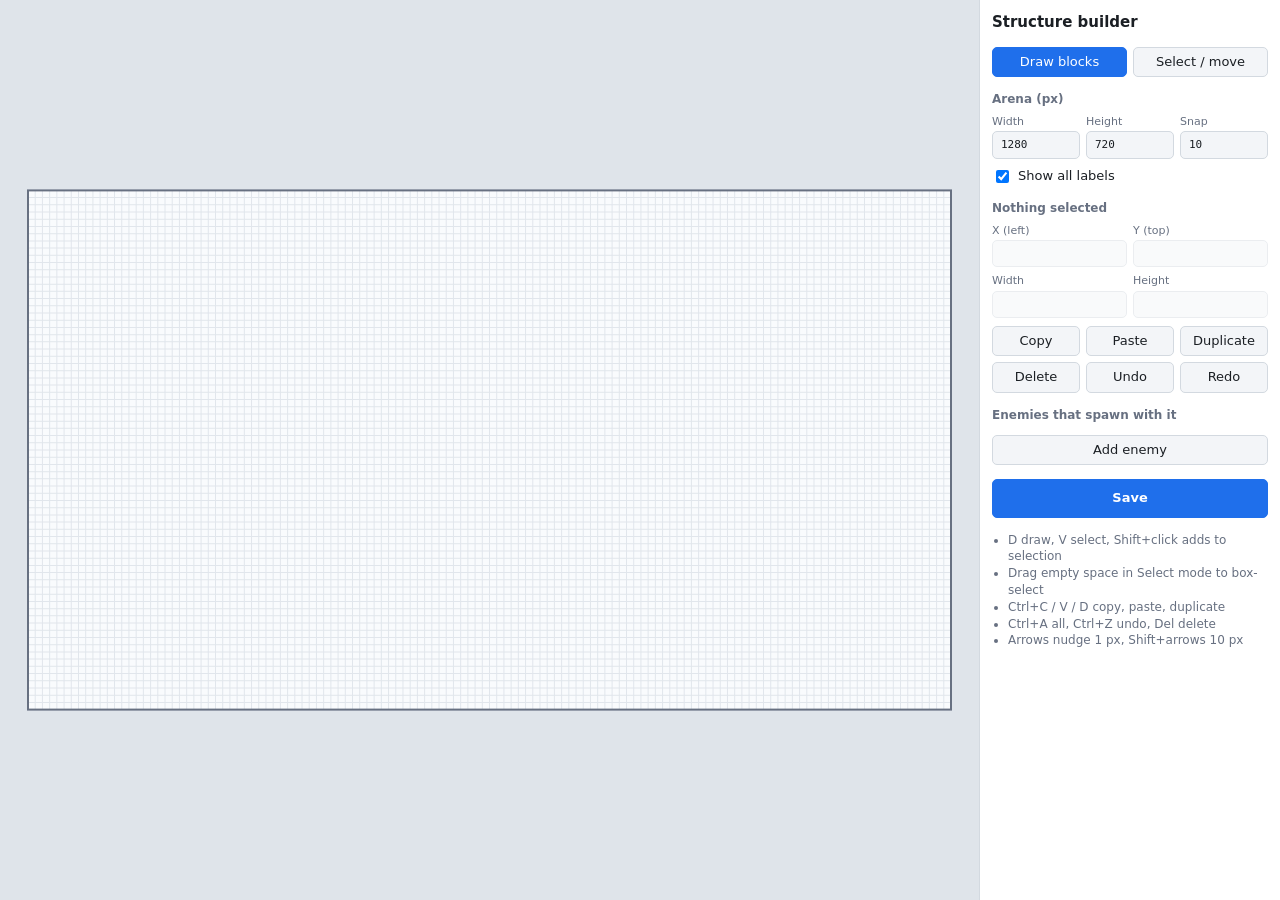
==== structure_editor.html @ f9a1bed9 "Create standalone HTML structure block editor for easier structure integration" ====
<!DOCTYPE html>
<html lang="en">
<head>
<meta charset="utf-8">
<meta name="viewport" content="width=device-width, initial-scale=1, viewport-fit=cover">
<title>ShapeDodge Structure Builder</title>
<style>
:root{--bg:#eceff3;--panel:#fff;--text:#1b1f24;--muted:#677081;--line:#d3d9e0;--stage:#dfe4ea;--arena:#f9fbfd;--grid:#e1e6ec;--block:#7d8794;--accent:#1f6feb;--btn:#f3f5f8;color-scheme:light;box-sizing:border-box;padding-top:env(safe-area-inset-top,0px);padding-bottom:env(safe-area-inset-bottom,0px)}
@media (prefers-color-scheme:dark){:root:not([data-theme="light"]){--bg:#12151a;--panel:#1a1e25;--text:#e6e9ee;--muted:#8b94a3;--line:#2c333d;--stage:#0e1115;--arena:#1b2027;--grid:#252b34;--block:#8a94a3;--accent:#4c9aff;--btn:#232933;color-scheme:dark}}
:root[data-theme="dark"]{--bg:#12151a;--panel:#1a1e25;--text:#e6e9ee;--muted:#8b94a3;--line:#2c333d;--stage:#0e1115;--arena:#1b2027;--grid:#252b34;--block:#8a94a3;--accent:#4c9aff;--btn:#232933;color-scheme:dark}
html{height:100%;scroll-padding-top:env(safe-area-inset-top,0px)}
body{height:100%;margin:0;display:flex;background:var(--bg);color:var(--text);font:13px/1.4 system-ui,-apple-system,"Segoe UI",Roboto,sans-serif}
#stage{flex:1;min-width:0;position:relative;background:var(--stage)}
canvas{position:absolute;inset:0;width:100%;height:100%;touch-action:none;display:block}
#pos{position:absolute;left:10px;bottom:8px;font:11px ui-monospace,Consolas,monospace;color:var(--muted);pointer-events:none}
#side{width:276px;flex:none;background:var(--panel);border-left:1px solid var(--line);overflow:auto;padding:12px;display:flex;flex-direction:column;gap:14px}
@media (max-width:760px){body{flex-direction:column}#side{width:auto;height:46%;border-left:0;border-top:1px solid var(--line);order:2}}
h1{font-size:15px;margin:0}
h4{margin:0 0 6px;font-size:12px;font-weight:600;color:var(--muted)}
button,input,select{font:inherit;color:var(--text);background:var(--btn);border:1px solid var(--line);border-radius:5px;padding:5px 8px}
button{cursor:pointer}
button:hover{border-color:var(--accent)}
button:focus-visible,input:focus-visible,select:focus-visible{outline:2px solid var(--accent);outline-offset:1px}
button.on{background:var(--accent);border-color:var(--accent);color:#fff}
button.pri{background:var(--accent);border-color:var(--accent);color:#fff;padding:9px;font-weight:600}
button:disabled,input:disabled{opacity:.45;cursor:default}
input[type=number]{width:100%;min-width:0;box-sizing:border-box;font-family:ui-monospace,Consolas,monospace}
.row{display:flex;gap:6px;align-items:center}
.row>*{flex:1;min-width:0}
.g2{display:grid;grid-template-columns:1fr 1fr;gap:6px}
.g3{display:grid;grid-template-columns:1fr 1fr 1fr;gap:6px}
label.f{display:flex;flex-direction:column;gap:2px;color:var(--muted);font-size:11px}
.muted{color:var(--muted);font-size:12px}
.keys{margin:0;padding-left:16px;color:var(--muted);font-size:12px}
#modal{position:fixed;inset:0;background:rgba(0,0,0,.55);display:flex;align-items:center;justify-content:center;padding:16px;z-index:10}
#modal[hidden]{display:none}
.card{background:var(--panel);border:1px solid var(--line);border-radius:8px;padding:14px;width:min(580px,100%);display:flex;flex-direction:column;gap:10px}
textarea{width:100%;height:300px;box-sizing:border-box;font:12px ui-monospace,Consolas,monospace;background:var(--bg);color:var(--text);border:1px solid var(--line);border-radius:5px;padding:8px;resize:vertical}
</style>
</head>
<body>
<div id="stage"><canvas id="cv"></canvas><div id="pos"></div></div>
<aside id="side">
  <h1>Structure builder</h1>
  <div class="g2">
    <button id="mDraw" title="Draw (D)">Draw blocks</button>
    <button id="mSel" title="Select (V)">Select / move</button>
  </div>
  <div>
    <h4>Arena (px)</h4>
    <div class="g3">
      <label class="f">Width<input id="aw" type="number" min="100" max="10000"></label>
      <label class="f">Height<input id="ah" type="number" min="100" max="10000"></label>
      <label class="f">Snap<input id="grid" type="number" min="0" max="200"></label>
    </div>
    <label class="row" style="margin-top:8px"><input id="lab" type="checkbox" style="flex:none"> Show all labels</label>
  </div>
  <div>
    <h4 id="selinfo">Nothing selected</h4>
    <div class="g2">
      <label class="f">X (left)<input id="sx" type="number"></label>
      <label class="f">Y (top)<input id="sy" type="number"></label>
      <label class="f">Width<input id="sw" type="number"></label>
      <label class="f">Height<input id="sh" type="number"></label>
    </div>
    <div class="g3" style="margin-top:8px">
      <button id="bCopy">Copy</button><button id="bPaste">Paste</button><button id="bDup">Duplicate</button>
      <button id="bDel">Delete</button><button id="bUndo">Undo</button><button id="bRedo">Redo</button>
    </div>
  </div>
  <div>
    <h4>Enemies that spawn with it</h4>
    <div id="enemies" style="display:flex;flex-direction:column;gap:6px"></div>
    <button id="addEn" style="margin-top:6px;width:100%">Add enemy</button>
  </div>
  <button id="save" class="pri">Save</button>
  <ul class="keys">
    <li>D draw, V select, Shift+click adds to selection</li>
    <li>Drag empty space in Select mode to box-select</li>
    <li>Ctrl+C / V / D copy, paste, duplicate</li>
    <li>Ctrl+A all, Ctrl+Z undo, Del delete</li>
    <li>Arrows nudge 1 px, Shift+arrows 10 px</li>
  </ul>
</aside>
<div id="modal" hidden>
  <div class="card">
    <h1>Structure ready to paste</h1>
    <div class="muted">Add it to the <code>structures</code> array in ShapeDodge.</div>
    <textarea id="out" readonly spellcheck="false"></textarea>
    <div class="row"><button id="cpy" class="pri">Copy</button><button id="cls">Close</button></div>
  </div>
</div>
<script>
const $=id=>document.getElementById(id);
const cv=$('cv'),ctx=cv.getContext('2d');
const TYPES=['gary','fast','tank','tiny'];
let S={arenaW:1280,arenaH:720,grid:10,labels:true};
let blocks=[],enemies=[],nextId=1,sel=new Set(),mode='draw';
let undoS=[],redoS=[],clip=[],drag=null,mouse=null,lastPaste=null,C={};
const view={s:1,ox:0,oy:0,w:0,h:0,dpr:1};

const clamp=(v,a,b)=>Math.max(a,Math.min(b,v));
const sn=v=>S.grid>0?Math.round(v/S.grid)*S.grid:Math.round(v);
const selBlocks=()=>blocks.filter(b=>sel.has(b.id));
const rectOf=(a,b)=>({x:Math.min(a.x,b.x),y:Math.min(a.y,b.y),w:Math.abs(a.x-b.x),h:Math.abs(a.y-b.y)});
function bbox(l){let x1=1e9,y1=1e9,x2=-1e9,y2=-1e9;l.forEach(b=>{x1=Math.min(x1,b.x);y1=Math.min(y1,b.y);x2=Math.max(x2,b.x+b.w);y2=Math.max(y2,b.y+b.h);});return{x:x1,y:y1,w:x2-x1,h:y2-y1};}
function moveBy(l,dx,dy){l.forEach(b=>{b.x+=dx;b.y+=dy;});}
function toWorld(e){const r=cv.getBoundingClientRect();return{x:(e.clientX-r.left-view.ox)/view.s,y:(e.clientY-r.top-view.oy)/view.s};}
function hit(p){for(let i=blocks.length-1;i>=0;i--){const b=blocks[i];if(p.x>=b.x&&p.x<=b.x+b.w&&p.y>=b.y&&p.y<=b.y+b.h)return b;}return null;}

/* ---------- persistence + undo ---------- */
function persist(){try{localStorage.setItem('sdsb',JSON.stringify({S,blocks,enemies,nextId}));}catch(e){}}
function restore(){try{const d=JSON.parse(localStorage.getItem('sdsb')||'null');if(d&&d.S){Object.assign(S,d.S);blocks=d.blocks||[];enemies=d.enemies||[];nextId=d.nextId||1;}}catch(e){}}
const snap=()=>JSON.stringify({blocks,enemies});
function pushUndo(){undoS.push(snap());if(undoS.length>100)undoS.shift();redoS=[];}
function applySnap(j){const d=JSON.parse(j);blocks=d.blocks;enemies=d.enemies;sel=new Set([...sel].filter(id=>blocks.some(b=>b.id===id)));}
function undo(){if(!undoS.length)return;redoS.push(snap());applySnap(undoS.pop());changed();}
function redo(){if(!redoS.length)return;undoS.push(snap());applySnap(redoS.pop());changed();}
function changed(){persist();syncSel();renderEnemies();draw();}

/* ---------- drawing ---------- */
function layout(){
  const r=cv.getBoundingClientRect(),d=window.devicePixelRatio||1,pad=28;
  view.w=r.width;view.h=r.height;view.dpr=d;
  cv.width=Math.round(r.width*d);cv.height=Math.round(r.height*d);
  view.s=Math.max(0.05,Math.min((r.width-pad*2)/S.arenaW,(r.height-pad*2)/S.arenaH,2));
  view.ox=(r.width-S.arenaW*view.s)/2;view.oy=(r.height-S.arenaH*view.s)/2;
  draw();
}
function lab(t,wx,wy,col){
  const sx=view.ox+wx*view.s,sy=view.oy+wy*view.s;let ly=sy-4;if(ly<12)ly=sy+14;
  ctx.font='11px ui-monospace,Consolas,monospace';ctx.textAlign='left';ctx.lineJoin='round';ctx.lineWidth=3;
  ctx.strokeStyle=C.arena;ctx.strokeText(t,sx,ly);ctx.fillStyle=col;ctx.fillText(t,sx,ly);
}
function draw(){
  const cs=getComputedStyle(document.documentElement),g=n=>cs.getPropertyValue(n).trim();
  C={stage:g('--stage'),arena:g('--arena'),grid:g('--grid'),block:g('--block'),accent:g('--accent'),muted:g('--muted')};
  const d=view.dpr;ctx.setTransform(d,0,0,d,0,0);ctx.clearRect(0,0,view.w,view.h);
  ctx.save();ctx.translate(view.ox,view.oy);ctx.scale(view.s,view.s);
  ctx.fillStyle=C.arena;ctx.fillRect(0,0,S.arenaW,S.arenaH);
  if(S.grid>0&&S.grid*view.s>=6){
    ctx.strokeStyle=C.grid;ctx.lineWidth=1/view.s;ctx.beginPath();
    for(let x=0;x<=S.arenaW;x+=S.grid){ctx.moveTo(x,0);ctx.lineTo(x,S.arenaH);}
    for(let y=0;y<=S.arenaH;y+=S.grid){ctx.moveTo(0,y);ctx.lineTo(S.arenaW,y);}
    ctx.stroke();
  }
  ctx.strokeStyle=C.muted;ctx.lineWidth=2/view.s;ctx.strokeRect(0,0,S.arenaW,S.arenaH);
  ctx.fillStyle=C.block;blocks.forEach(b=>ctx.fillRect(b.x,b.y,b.w,b.h));
  ctx.strokeStyle=C.accent;ctx.lineWidth=2/view.s;ctx.fillStyle=C.accent;
  selBlocks().forEach(b=>{ctx.strokeRect(b.x,b.y,b.w,b.h);const k=5/view.s;ctx.fillRect(b.x-k/2,b.y-k/2,k,k);});
  if(drag&&drag.type==='create'){const r=drag.rect;ctx.globalAlpha=.35;ctx.fillRect(r.x,r.y,r.w,r.h);ctx.globalAlpha=1;ctx.strokeRect(r.x,r.y,r.w,r.h);}
  if(drag&&drag.type==='marquee'){const r=rectOf(drag.start,drag.cur);ctx.setLineDash([6/view.s,4/view.s]);ctx.lineWidth=1.5/view.s;ctx.strokeRect(r.x,r.y,r.w,r.h);ctx.setLineDash([]);}
  ctx.restore();
  blocks.forEach(b=>{const s=sel.has(b.id);if(S.labels||s)lab(`${b.x}, ${b.y}  ${b.w}×${b.h}`,b.x,b.y,s?C.accent:C.muted);});
  if(drag&&drag.type==='create'&&drag.rect.w+drag.rect.h>0){const r=drag.rect;lab(`${r.x}, ${r.y}  ${r.w}×${r.h}`,r.x,r.y,C.accent);}
}

/* ---------- pointer input ---------- */
cv.addEventListener('pointerdown',e=>{
  if(e.button!==0)return;
  if(document.activeElement)document.activeElement.blur();
  cv.setPointerCapture(e.pointerId);
  const p=toWorld(e);
  if(mode==='draw'){
    const q={x:clamp(sn(p.x),0,S.arenaW),y:clamp(sn(p.y),0,S.arenaH)};
    drag={type:'create',start:q,rect:{x:q.x,y:q.y,w:0,h:0}};
  }else{
    const h=hit(p);
    if(h){
      if(e.shiftKey){sel.has(h.id)?sel.delete(h.id):sel.add(h.id);drag=null;syncSel();draw();return;}
      if(!sel.has(h.id))sel=new Set([h.id]);
      const l=selBlocks();
      drag={type:'move',start:p,orig:l.map(b=>({b,x:b.x,y:b.y})),box:bbox(l),moved:false};
    }else{
      if(!e.shiftKey)sel=new Set();
      drag={type:'marquee',start:p,cur:p,base:new Set(sel)};
    }
  }
  syncSel();draw();
});
cv.addEventListener('pointermove',e=>{
  const p=toWorld(e);mouse=p;
  $('pos').textContent=`x ${Math.round(p.x)}  y ${Math.round(p.y)}`;
  if(!drag){if(mode==='select')cv.style.cursor=hit(p)?'move':'default';return;}
  if(drag.type==='create'){
    const q={x:clamp(sn(p.x),0,S.arenaW),y:clamp(sn(p.y),0,S.arenaH)};
    drag.rect=rectOf(drag.start,q);
  }else if(drag.type==='move'){
    const a=drag.orig[0],bx=drag.box;
    let dx=sn(a.x+(p.x-drag.start.x))-a.x,dy=sn(a.y+(p.y-drag.start.y))-a.y;
    dx=clamp(dx,-bx.x,S.arenaW-bx.x-bx.w);dy=clamp(dy,-bx.y,S.arenaH-bx.y-bx.h);
    if((dx||dy)&&!drag.moved){pushUndo();drag.moved=true;}
    drag.orig.forEach(o=>{o.b.x=o.x+dx;o.b.y=o.y+dy;});
  }else{
    drag.cur=p;const r=rectOf(drag.start,p);
    const hits=blocks.filter(b=>b.x<r.x+r.w&&b.x+b.w>r.x&&b.y<r.y+r.h&&b.y+b.h>r.y).map(b=>b.id);
    sel=new Set([...drag.base,...hits]);syncSel();
  }
  draw();
});
function endDrag(){
  if(!drag)return;
  if(drag.type==='create'){
    const r=drag.rect;
    if(r.w>=2&&r.h>=2){pushUndo();const b={id:nextId++,x:r.x,y:r.y,w:r.w,h:r.h};blocks.push(b);sel=new Set([b.id]);}
  }
  drag=null;changed();
}
cv.addEventListener('pointerup',endDrag);
cv.addEventListener('pointercancel',endDrag);

/* ---------- actions ---------- */
function copy(){const l=selBlocks();if(!l.length)return;clip=l.map(b=>({x:b.x,y:b.y,w:b.w,h:b.h}));lastPaste=null;}
function paste(offsetOnly){
  if(!clip.length)return;
  const bx=bbox(clip);let dx=20,dy=20;
  if(!offsetOnly&&mouse&&mouse.x>=0&&mouse.x<=S.arenaW&&mouse.y>=0&&mouse.y<=S.arenaH){
    dx=sn(mouse.x)-bx.x;dy=sn(mouse.y)-bx.y;
    if(lastPaste&&lastPaste.x===bx.x+dx&&lastPaste.y===bx.y+dy){dx+=20;dy+=20;}
  }
  dx=clamp(dx,-bx.x,S.arenaW-bx.x-bx.w);dy=clamp(dy,-bx.y,S.arenaH-bx.y-bx.h);
  lastPaste={x:bx.x+dx,y:bx.y+dy};
  pushUndo();sel=new Set();
  clip.forEach(c=>{const b={id:nextId++,x:c.x+dx,y:c.y+dy,w:c.w,h:c.h};blocks.push(b);sel.add(b.id);});
  changed();
}
function del(){if(!sel.size)return;pushUndo();blocks=blocks.filter(b=>!sel.has(b.id));sel=new Set();changed();}
function setMode(m){mode=m;$('mDraw').classList.toggle('on',m==='draw');$('mSel').classList.toggle('on',m==='select');cv.style.cursor=m==='draw'?'crosshair':'default';}
$('mDraw').onclick=()=>setMode('draw');$('mSel').onclick=()=>setMode('select');
$('bCopy').onclick=copy;$('bPaste').onclick=()=>paste();$('bDup').onclick=()=>{copy();paste(true);};
$('bDel').onclick=del;$('bUndo').onclick=undo;$('bRedo').onclick=redo;

/* ---------- side panel ---------- */
function syncSel(){
  const l=selBlocks(),one=l.length===1,bx=l.length?bbox(l):null;
  $('selinfo').textContent=l.length?(one?'Selected block':l.length+' blocks selected'):'Nothing selected';
  ['sx','sy','sw','sh'].forEach((id,i)=>{const el=$(id);el.disabled=!l.length||(!one&&i>1);el.value=bx?Math.round([bx.x,bx.y,bx.w,bx.h][i]):'';});
}
['sx','sy','sw','sh'].forEach((id,i)=>$(id).addEventListener('change',()=>{
  const l=selBlocks();if(!l.length)return;
  const v=Math.round(+$(id).value);if(!isFinite(v)){syncSel();return;}
  pushUndo();
  if(l.length===1){
    const b=l[0];
    if(i===0)b.x=clamp(v,0,S.arenaW-b.w);
    if(i===1)b.y=clamp(v,0,S.arenaH-b.h);
    if(i===2)b.w=clamp(v,1,S.arenaW-b.x);
    if(i===3)b.h=clamp(v,1,S.arenaH-b.y);
  }else{
    const bx=bbox(l);
    if(i===0)moveBy(l,clamp(v,0,S.arenaW-bx.w)-bx.x,0);
    if(i===1)moveBy(l,0,clamp(v,0,S.arenaH-bx.h)-bx.y);
  }
  changed();
}));
function renderEnemies(){
  const box=$('enemies');box.innerHTML='';
  enemies.forEach((en,i)=>{
    const r=document.createElement('div');r.className='row';
    const s=document.createElement('select');TYPES.forEach(t=>s.add(new Option(t,t)));s.value=en.type;
    s.onchange=()=>{pushUndo();en.type=s.value;persist();};
    const n=document.createElement('input');n.type='number';n.min=1;n.value=en.amount;
    n.onchange=()=>{pushUndo();en.amount=Math.max(1,Math.round(+n.value)||1);n.value=en.amount;persist();};
    const x=document.createElement('button');x.textContent='Remove';x.onclick=()=>{pushUndo();enemies.splice(i,1);changed();};
    r.append(s,n,x);box.append(r);
  });
}
$('addEn').onclick=()=>{pushUndo();enemies.push({type:'gary',amount:1});changed();};
$('aw').onchange=()=>{S.arenaW=clamp(Math.round(+$('aw').value)||1280,100,10000);$('aw').value=S.arenaW;persist();layout();};
$('ah').onchange=()=>{S.arenaH=clamp(Math.round(+$('ah').value)||720,100,10000);$('ah').value=S.arenaH;persist();layout();};
$('grid').onchange=()=>{S.grid=clamp(Math.round(+$('grid').value)||0,0,200);$('grid').value=S.grid;persist();draw();};
$('lab').onchange=e=>{S.labels=e.target.checked;e.target.blur();persist();draw();};

/* ---------- save popup ---------- */
function build(){
  const list=a=>a.length?a.join('\n')+'\n':'';
  const bl=list(blocks.map(b=>`        { width: ${b.w}, height: ${b.h}, x: ${b.x}, y: ${b.y} },`));
  const en=list(enemies.map(e=>`        { type: "${e.type}", amount: ${e.amount} },`));
  return `// Built for a ${S.arenaW}x${S.arenaH} arena, x/y = top-left pixel\n{\n    blocks: [\n${bl}    ],\n    enemies: [\n${en}    ]\n},`;
}
function closeModal(){$('modal').hidden=true;}
$('save').onclick=()=>{$('out').value=build();$('modal').hidden=false;$('out').focus();$('out').select();};
$('cls').onclick=closeModal;
$('modal').addEventListener('pointerdown',e=>{if(e.target===$('modal'))closeModal();});
$('cpy').onclick=async()=>{
  const t=$('out');t.select();let ok=false;
  try{await navigator.clipboard.writeText(t.value);ok=true;}catch(e){try{ok=document.execCommand('copy');}catch(_){}}
  $('cpy').textContent=ok?'Copied':'Press Ctrl+C';
  setTimeout(()=>{$('cpy').textContent='Copy';},1500);
};

/* ---------- keyboard ---------- */
document.addEventListener('keydown',e=>{
  if(!$('modal').hidden){if(e.key==='Escape')closeModal();return;}
  const t=e.target.tagName;if(t==='INPUT'||t==='TEXTAREA'||t==='SELECT')return;
  const k=e.key.toLowerCase(),c=e.ctrlKey||e.metaKey;
  if(c&&k==='c'){copy();e.preventDefault();}
  else if(c&&k==='v'){paste();e.preventDefault();}
  else if(c&&k==='d'){copy();paste(true);e.preventDefault();}
  else if(c&&k==='a'){sel=new Set(blocks.map(b=>b.id));syncSel();draw();e.preventDefault();}
  else if(c&&k==='z'){e.shiftKey?redo():undo();e.preventDefault();}
  else if(c&&k==='y'){redo();e.preventDefault();}
  else if(k==='delete'||k==='backspace'){del();e.preventDefault();}
  else if(k==='escape'){sel=new Set();syncSel();draw();}
  else if(!c&&k==='v')setMode('select');
  else if(!c&&k==='d')setMode('draw');
  else if(k.startsWith('arrow')&&sel.size){
    const l=selBlocks(),bx=bbox(l),st=e.shiftKey?10:1;
    let dx=((k==='arrowright')-(k==='arrowleft'))*st,dy=((k==='arrowdown')-(k==='arrowup'))*st;
    dx=clamp(dx,-bx.x,S.arenaW-bx.x-bx.w);dy=clamp(dy,-bx.y,S.arenaH-bx.y-bx.h);
    if(dx||dy){pushUndo();moveBy(l,dx,dy);changed();}
    e.preventDefault();
  }
});

/* ---------- init ---------- */
restore();
$('aw').value=S.arenaW;$('ah').value=S.arenaH;$('grid').value=S.grid;$('lab').checked=S.labels;
setMode('draw');syncSel();renderEnemies();
new ResizeObserver(layout).observe($('stage'));
layout();
</script>
</body>
</html>
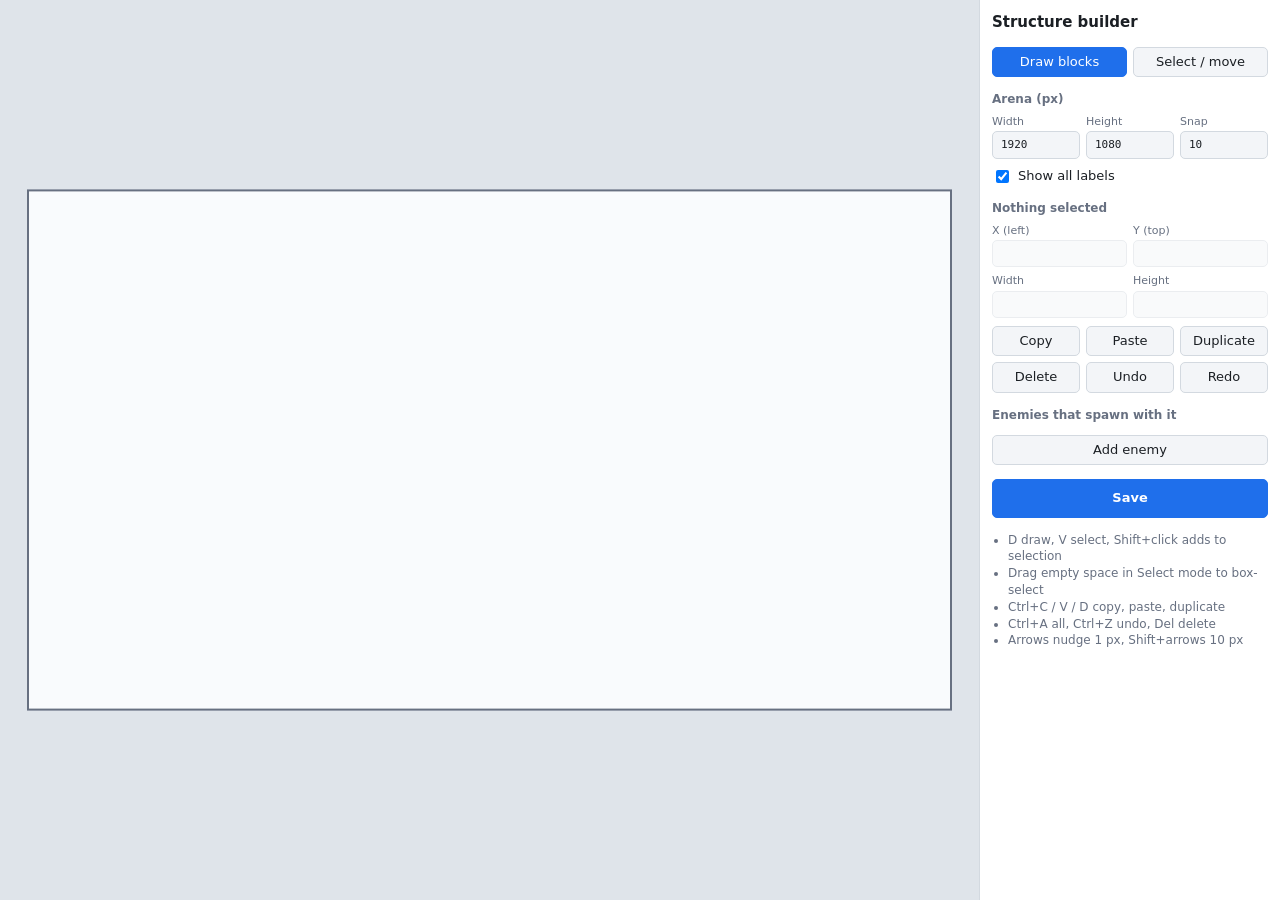
==== commit ba5ebd18: "Update structure editor canvas dimensions to 1920x1080" ====
--- a/structure_editor.html
+++ b/structure_editor.html
@@ -94,7 +94,7 @@
 const $=id=>document.getElementById(id);
 const cv=$('cv'),ctx=cv.getContext('2d');
 const TYPES=['gary','fast','tank','tiny'];
-let S={arenaW:1280,arenaH:720,grid:10,labels:true};
+let S={arenaW:1920,arenaH:1080,grid:10,labels:true};
 let blocks=[],enemies=[],nextId=1,sel=new Set(),mode='draw';
 let undoS=[],redoS=[],clip=[],drag=null,mouse=null,lastPaste=null,C={};
 const view={s:1,ox:0,oy:0,w:0,h:0,dpr:1};
@@ -266,8 +266,8 @@
   });
 }
 $('addEn').onclick=()=>{pushUndo();enemies.push({type:'gary',amount:1});changed();};
-$('aw').onchange=()=>{S.arenaW=clamp(Math.round(+$('aw').value)||1280,100,10000);$('aw').value=S.arenaW;persist();layout();};
-$('ah').onchange=()=>{S.arenaH=clamp(Math.round(+$('ah').value)||720,100,10000);$('ah').value=S.arenaH;persist();layout();};
+$('aw').onchange=()=>{S.arenaW=clamp(Math.round(+$('aw').value)||1920,100,10000);$('aw').value=S.arenaW;persist();layout();};
+$('ah').onchange=()=>{S.arenaH=clamp(Math.round(+$('ah').value)||1080,100,10000);$('ah').value=S.arenaH;persist();layout();};
 $('grid').onchange=()=>{S.grid=clamp(Math.round(+$('grid').value)||0,0,200);$('grid').value=S.grid;persist();draw();};
 $('lab').onchange=e=>{S.labels=e.target.checked;e.target.blur();persist();draw();};
 
